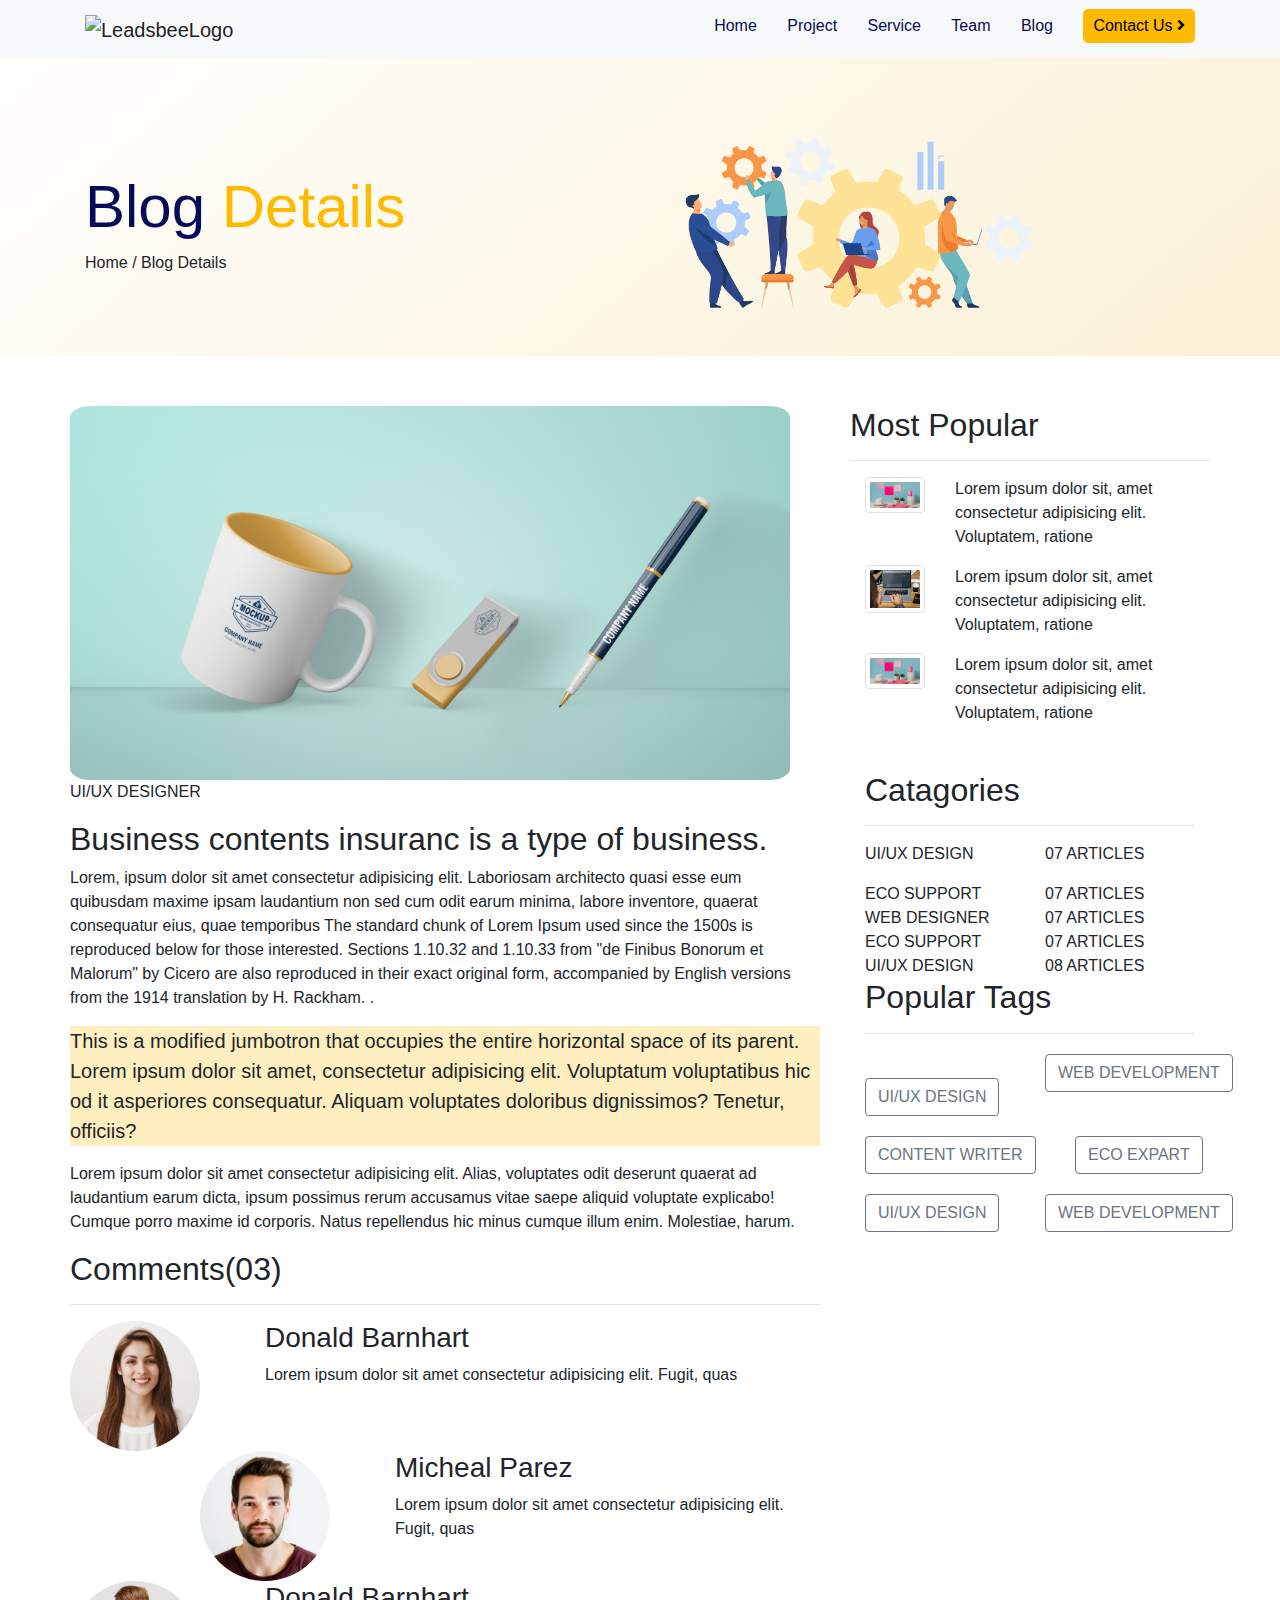
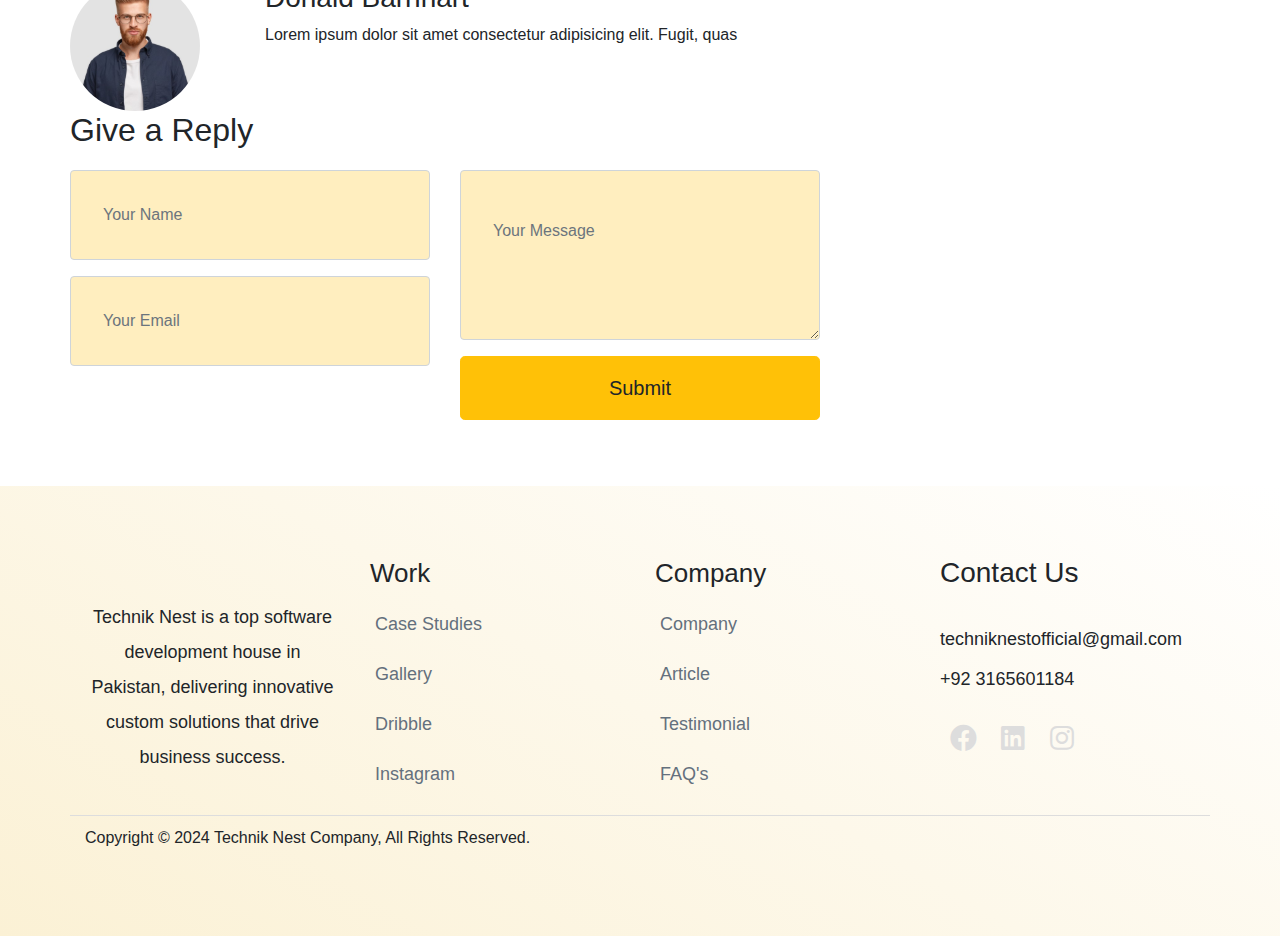
==== blog-details.html @ aa382b64 "first commit" ====
<!DOCTYPE html>
<html lang="en">

<head>
    <meta charset="UTF-8">
    <meta name="viewport" content="width=device-width, initial-scale=1.0">
    <title>Technik Nest</title>
    <link rel="icon" type="image/png" href="./asset/image/logo.png"/>
    <!-- Adding Stylesheets -->
    <link rel="stylesheet" href="https://cdnjs.cloudflare.com/ajax/libs/font-awesome/5.7.1/css/all.min.css">
    
    <link rel="stylesheet" href="https://maxcdn.bootstrapcdn.com/bootstrap/4.0.0/css/bootstrap.min.css"
        integrity="sha384-Gn5384xqQ1aoWXA+058RXPxPg6fy4IWvTNh0E263XmFcJlSAwiGgFAW/dAiS6JXm" crossorigin="anonymous">
    <link rel="stylesheet" href="./asset/css/service-details.css">
    <style>

        @media (max-width: 768px) { 
            .best-solutions{
           width: 80vw;
           margin-right: auto;
           margin-left: auto;

        }
         }
        
    </style>
</head>

<body>
    <!-- Header Start  -->
    <section class="header ">
        <!-- Header Navigation Start  -->
        <div class="container header-nav">
            <div class="row">
                <div class="col-md-12 col-sm-12">
                    <nav class="navbar navbar-expand-lg navbar-light bg-light main-menu fixed-top">
                        <div class="container">
                            <a href="#" class="navbar-brand">
                                <img src="./asset/image/Logo.png" alt=" LeadsbeeLogo">
                            </a>
                            <button class="navbar-toggler" data-toggle="collapse" data-target="#beeToggler">
                                    <span class="navbar-toggler-icon"><i class="fa fa-bars"></i></span>
                            </button>
                            <div class="collapse navbar-collapse" id="beeToggler">
                                <ul class="navbar-nav ml-auto ">
                                    <li><a href="./index.html">Home</a></li>
                                    &nbsp;
                                    <li><a href="./project.html">Project</a></li>
                                    &nbsp;
                                    <li><a href="./service.html">Service</a></li>
                                    &nbsp;
                                    <li><a href="./team.html">Team</a></li>
                                    &nbsp;
                                    <li><a href="./blog.html">Blog</a></li>
                                    &nbsp;
                                    <li><a href="contact-us.html"><button class="nav-button">Contact Us <i class="fas fa-angle-right"></i> </button></a></li>
                                </ul>
                            </div> 
                        </div>
                    </nav>
                </div>
            </div>
        </div>

    <!-- Header Navigation End  -->

    <!-- Header Banner Start  -->
    <div class="container header-content ">
        <div class="row ">
            <div class="col-md-6 centralize">
                <div class="left-content ">
                    <h2>Blog <span class="highlight">Details</span> 
                    </h2>
                   Home / Blog Details
                    
                </div>
            </div>
            <div class="col-md-6">
                <div class="right-content">
                    <img src="./asset/image/Group 1387.png" alt="" class="py-5">
                </div>
            </div>
        </div>
    </div>
    

    </section>
    <!-- Header End  -->
    
    
    <!-- Blog details start  -->
    
    <section class="best-solutions" >
        <div class="container" style="padding: 50px 0px 50px 0px;">
            <div class="row">
                <div class="col-md-8 col-xs-12">
                    <img src="./asset/image/blog-details.svg" class="sample-image-service img-fluid">
                    <div class="blog-post"> 
                        <div class="blog-category">
                        <p> UI/UX DESIGNER </p>
                    </div>
                        <h2 class="blog-title"> Business contents insuranc is a type of business.</h2>  
                        <p>Lorem, ipsum dolor sit amet consectetur adipisicing
                            elit. Laboriosam architecto quasi esse eum quibusdam 
                            maxime ipsam laudantium non sed cum odit earum minima, labore
                             inventore, quaerat consequatur eius, quae temporibus
                             The standard chunk of Lorem Ipsum used since the 1500s is reproduced below for those interested. Sections 1.10.32 and 1.10.33 from "de Finibus Bonorum et Malorum" by Cicero are also reproduced in their exact original form, accompanied by English versions from the 1914 translation by H. Rackham.
                             .</p>     
                             
                            <p style="background:#FFEEBF" class="lead">This is a modified jumbotron that occupies the entire horizontal space of its parent.
                            Lorem ipsum dolor sit amet, consectetur adipisicing elit. Voluptatum voluptatibus hic od
                            it asperiores consequatur. Aliquam voluptates doloribus dignissimos? Tenetur, officiis?</p>

                            <p>Lorem ipsum dolor sit amet consectetur adipisicing elit. Alias, voluptates odit deserunt
                                 quaerat ad laudantium earum dicta, ipsum possimus rerum accusamus vitae saepe aliquid voluptate
                                 explicabo! Cumque porro maxime id corporis. Natus repellendus hic minus cumque illum enim. 
                                 Molestiae, harum.</p>

                                 <h2>Comments(03)</h2>
                                 <hr>

                                 <div class="row" class="centralize">
                                   <div class="col-md-3">
                                       <img src="./asset/image/blog-details1.svg" class="img-fluid"alt="">
                                   </div>
                                   <div class="col-md-9" class="justify-content-center">
                                       <h3>Donald Barnhart</h3>
                                       <p>Lorem ipsum dolor sit amet consectetur adipisicing elit. Fugit, quas</p>
                                   </div>
                                 </div>

                                 <div class="row">
                                     <div class="col-md-2"></div>
                                     <div class="col-md-3">
                                         <img src="./asset/image/blogdetails2.svg" class="img-fluid" alt="">
                                     </div>
                                     <div class="col-md-7" class="justify-content-center">
                                         <h3>Micheal Parez</h3>
                                        <p>Lorem ipsum dolor sit amet consectetur adipisicing elit. Fugit, quas</p>
                                     </div>
                                 </div>

                                 <div class="row">
                                    <div class="col-md-3">
                                        <img src="./asset/image/blog-details3.svg" class="img-fluid" alt="">
                                    </div>
                                    <div class="col-md-9" class="justify-content-center">
                                        <h3>Donald Barnhart</h3>
                                        <p>Lorem ipsum dolor sit amet consectetur adipisicing elit. Fugit, quas</p>
                                    </div>
                                 </div>

                               
                                 <h2>Give a Reply</h2>
                                 <div class="row" style="margin-top: 20px;">
                                     <div class="col-md-6">
                                        <div class="mb-3">
                                            <input style="background:#FFEEBF" type="name" class="form-control" id="exampleFormControlInput1" placeholder="Your Name">
                                        </div>
                                        <div class="mb-3">
                                            <input style="background:#FFEEBF" type="email" class="form-control" id="exampleFormControlInput1" placeholder="Your Email">
                                        </div>
                                    </div>
                                     
                                     <div class="col-md-6">
                                        <div class="mb-3">
                                            <textarea style="background:#FFEEBF" class="form-control py-5" id="exampleFormControlTextarea1" rows="3" placeholder="Your Message"></textarea>
                                    <button type="button" class="btn btn-warning btn-lg btn-block get-quote-button py-3">Submit</button>
                                
                                     </div>
                                 </div>
                               
                </div>
            </div>
        </div>

        <div class="col-md-4 col-xs-12">
            <h2> Most Popular </h2>
            <hr>
            <div class="container">  
            <div class="row">

                 <div class="col-md-3">
                     <img src="./asset/image/Images (7).svg" class="img-thumbnail" alt="">
                   </div>
                  <div class="col-md-9">
                    <p>Lorem ipsum dolor sit, amet consectetur adipisicing elit. Voluptatem, ratione</p>
                  </div>
              </div>

              <div class="row">
                 <div class="col-md-3">
                    <img src="./asset/image/website-template-design-laptop-screen.png" class="img-thumbnail" alt="">
                  </div>
                  <div class="col-md-9">
                    <p>Lorem ipsum dolor sit, amet consectetur adipisicing elit. Voluptatem, ratione</p>

                 </div>
              </div>

              <div class="row">
                <div class="col-md-3">
                    <img src="./asset/image/service_details_sample.png"  class="img-thumbnail" alt="">
                </div>
                <div class="col-md-9">
                    <p>Lorem ipsum dolor sit, amet consectetur adipisicing elit. Voluptatem, ratione</p>
                </div>
            </div>
        </div>
        <div class="container" style="padding-top: 30px;">
            <h2>Catagories</h2>
            <hr>
            <div class="row">
                <div class="col-md-6"><p>UI/UX DESIGN</p></div>
                <div class="col-md-6">07 ARTICLES</div>
            </div>
            <div class="row">
                <div class="col-md-6">ECO SUPPORT</div>
                <div class="col-md-6">07 ARTICLES</div>
            </div>
            <div class="row">
                <div class="col-md-6">WEB DESIGNER</div>
                <div class="col-md-6">07 ARTICLES</div>
            </div>
            <div class="row">
                <div class="col-md-6">ECO SUPPORT</div>
                <div class="col-md-6">07 ARTICLES</div>
            </div>
            <div class="row">
                <div class="col-md-6">UI/UX DESIGN</div>
                <div class="col-md-6">08 ARTICLES</div>
            </div>


        </div>
            <div class="container">
            <h2>Popular Tags</h2>
            <hr>          
                <div class="row" style="margin-top: 20px;">
                    <div class="col-md-6"><button class="btn btn-outline-secondary mt-md-4">UI/UX DESIGN</button></div>
                    <div class="col-md-6"><button class="btn btn-outline-secondary">WEB DEVELOPMENT</button></div>
                </div>
                <div class="row" style="margin-top: 20px;">
                    <div class="col-md-7"> <button class="btn btn-outline-secondary ">CONTENT WRITER </button></div>
                    <div class="col-md-5"> <button class="btn btn-outline-secondary">ECO EXPART</button></div>
                </div>
                <div class="row" style="margin-top: 20px;">
                    <div class="col-md-6"><button class="btn btn-outline-secondary">UI/UX DESIGN</button></div>
                    <div class="col-md-6"><button class="btn btn-outline-secondary">WEB DEVELOPMENT</button></div>
                </div>

            </div>

        </div>



    </div>
</div>

</section>
<!-- blog-details- finish -->


        
    
        
        <!-- Footer Start  -->

        <section class="footer section-padding">
            <div class="container">
                <div class="row">
                    <div class="col-md-3">
                        <div class="footer-widget-1">
                            <img src="./asset/image/Logo.png" alt="">
                            <p>
                                
    Technik Nest is a top software development house in Pakistan, delivering innovative custom solutions that drive business success.
                            </p>
                        </div>
                    </div>
                    <div class="col-md-3">
                        <div class="footer-widget-2">
                            <h3>Work</h3>
                            <ul>
                                <li><a href="#">Case Studies</a></li>
                                <li><a href="#">Gallery</a></li>
                                <li><a href="#">Dribble</a></li>
                                <li><a href="#">Instagram</a></li>
                            </ul>
                        </div>
                    </div>
                    <div class="col-md-3">
                        <div class="footer-widget-3">
                            <h3>Company</h3>
                            <ul>
                                <li><a href="#">Company</a></li>
                                <li><a href="#">Article</a></li>
                                <li><a href="#">Testimonial</a></li>
                                <li><a href="#">FAQ's</a></li>
                            </ul>
                        </div>
                    </div>
                    <div class="col-md-3">
                        <div class="footer-widget-4">
                            <h3>Contact Us</h3>
                            <p>
                                techniknestofficial@gmail.com <br> +92 3165601184
                                                   </p>
                            <ul>
                                <li><a href="https://www.facebook.com/techniknest"><i class="fab fa-facebook"></i></a></li>
                                <li><a href="https://www.linkedin.com/company/techniknest/"><i class="fab fa-linkedin"></i></a></li>
                                <li><a href="https://www.instagram.com/techniknest"><i class="fab fa-instagram"></i></a></li>
                                
                            </ul>
                        </div>
                    </div>
                </div>
                
                <div class="row" style="border-top: 1px solid #ddd; padding-top: 10px;">
                    <div class="col-md-10">
                        <div class="copyright-text">
                            <p>
                                Copyright © 2024 Technik Nest Company, All Rights Reserved.
                            </p>
                        </div>
                    </div>
                    
                </div>
            </div>
        </section>
    <!-- Footer End  -->
    
    
        <!--Adding Scripts-->
        <script src="https://code.jquery.com/jquery-3.2.1.slim.min.js"
            integrity="sha384-KJ3o2DKtIkvYIK3UENzmM7KCkRr/rE9/Qpg6aAZGJwFDMVNA/GpGFF93hXpG5KkN"
            crossorigin="anonymous"></script>
        <script src="https://cdnjs.cloudflare.com/ajax/libs/popper.js/1.12.9/umd/popper.min.js"
            integrity="sha384-ApNbgh9B+Y1QKtv3Rn7W3mgPxhU9K/ScQsAP7hUibX39j7fakFPskvXusvfa0b4Q"
            crossorigin="anonymous"></script>
        <script src="https://maxcdn.bootstrapcdn.com/bootstrap/4.0.0/js/bootstrap.min.js"
            integrity="sha384-JZR6Spejh4U02d8jOt6vLEHfe/JQGiRRSQQxSfFWpi1MquVdAyjUar5+76PVCmYl"
            crossorigin="anonymous"></script>
    </body>
    
    </html>
---- asset/css/service-details.css ----
*{
    margin: 0;
    padding: 0;
}
html,body{
    height: 100%;
    font-family:sans-serif;
    scroll-behavior: smooth;
}
a:hover{
    text-decoration: none;
}
.section-padding{
    padding: 70px;
}
/* Adding Fonts*/

@import url('https://fonts.googleapis.com/css2?family=Poppins:wght@400;500&family=Roboto:wght@400;500&display=swap');

.header{
    background: linear-gradient(-40deg, #FBF1D5, #fff);
    height: auto;
}

/* Header Navigation Styles */
.header-nav {
    min-height: 90px;
}
.navbar-brand img{
    width: 100%;
    height: auto;
}
.main-menu ul li{
    margin-left: 26px;
    text-align: center;
}
.main-menu ul li a{
    font-family: 'Poppins', sans-serif;
    color: #070A57;
    font-weight: 500;
    font-size: 16px;
}
.main-menu ul li:hover{
    transform: scale(1.1);
    transition: 0.5s all ease;
}
button.nav-button{
    background:#FFBA00;
    font-family: 'Poppins', sans-serif;
    font-size: 16px;
    padding: 5px 10px;
    border: none;
    vertical-align: middle;
    margin-top: -5px;
    border-radius: 5px;
}

/* Header Banner Area Styles */

.container.header-content {
    height: 100%;
}
.highlight{
    color: #FFBA00;
}
.left-content h2 {
    font-family: 'Roboto', sans-serif;
    font-size: 60px;
    font-weight: 500;
    color: #070A57;
}
.centralize{
    display: flex;
    align-items: center;
}
.left-content p {
    font-family: 'Roboto',sans-serif;
    font-size: 16px;
    font-weight: 400;
    color: #64707D;
}
.call-to-action button {
    background: #FFBA00;
    border: none;
    font-family: 'Roboto',sans-serif;
    font-size: 18px;
    font-weight: 500;
    padding: 5px 10px;
}
.call-to-action button:hover{
    transform: scale(1.1);
    transition: 0.5s all ease;
}

.call-to-action a {
    font-family: 'Roboto',sans-serif;
    font-size: 18px;
    font-weight: 500;
    color: #FFBA00;
    text-decoration: underline;
    margin-left: 30px;
}

.right-content img{
    width: 70%;
    padding-left: 30px;
}

/* best solutions for your business start */
.sample-image-service {
width: 45rem;
border-radius: 3%;

}

.get-quote {
    text-align: center;
    padding-bottom: 2rem;
}

.get-quote-button {
    margin-top: 1rem;
}
.form-control {
    padding: 2rem;
}

.feature li {
    padding-left: 2rem;
    background-image: url(../image/check.svg);
    background-repeat: no-repeat;
    line-height: 1.5rem;
    margin-bottom: 1rem;
    list-style-type: none;
    
  }
.feature {
    font-weight: bold;
}

/* Work process syles */ 

.process-block {
    text-align: center;
    padding: 10px;
}

.card-header  {
    background-color: #faea7e;
    
}
.card:hover{
    transform: scale(1.1);
    transition: 0.5s all ease;
    box-shadow: 0 4px 8px 0 rgba(0, 0, 0, 0.2), 0 6px 20px 0 rgba(0, 0, 0, 0.19);
}

.process-block img {
    background: #FBF5E5;
    border: 2px dotted #FFBA00;
    padding: 15px 20px;
    border-radius: 8px;
    margin-bottom: 15px;
}
.process-block img:hover{
    transform: scale(1.1);
    transition: 0.5s all ease;
}

.process-block p {
    font-family: 'Roboto',sans-serif;
    font-size: 18px;
    font-weight: 400;
    padding-top: 10px;
}

.process-block h3 {
    font-family: 'Roboto',sans-serif;
    font-size: 26px;
    font-weight: 500;
}
.project-discussion{
    margin-left: 30px;
    height: auto;
    
}
.project-discussion-image img{
    
    
}
.project-discussion h2 {
    font-family: 'Roboto',sans-serif;
    font-size: 45px;
    font-weight: 500;
    color: #070A57;}
    
    .project-discussion p {
        font-family: 'Roboto',sans-serif;
        font-size: 18px;
        line-height: 35px;
        color: #64707D;}
        
        .project-discussion button {
            background:#FFBA00;
            font-family: 'Poppins', sans-serif;
            font-size: 16px;
            padding: 5px 10px;
            border: none;
            vertical-align: middle;
            margin-top: -5px;
            border-radius: 5px;
            
        }
        
        .project-discussion button:hover{
            transform: scale(1.1);
            transition: 0.5s all ease;
        }
        /* Work process syles finish */ 
        
        /* Featured Designs */
        
        .square {
            position: relative;
            width: 300px;     
            height: 300px;
            overflow: hidden;
            
         }
         .square-img {
            position: absolute;
            max-width: 100%;
            width: 100%;
            height: auto;
            top: 50%;     
            left: 50%;
            transform: translate( -50%, -50%);
            padding-right: 1.1rem;
            padding-left: 1.1rem;
            border-radius: 8%;
        }


        
       /* Footer Styles */

.footer{
    background: linear-gradient(30deg, #FBF1D5, #fff);
}
.footer-widget-1 p {
    font-family: 'Roboto',sans-serif;
    font-size: 18px;
    line-height: 35px;
    margin-top: 20px;
    text-align: center;
}
.footer-widget-2 h3,.footer-widget-3 h3 {font-family: 'Roboto',sans-serif;font-size: 26px;font-weight: 500;line-height: 35px;}

.footer-widget-2 ul li,.footer-widget-3 ul li {
    list-style: none;
    padding: 5px;
}

.footer-widget-2 ul li a,.footer-widget-3 ul li a {
    font-family: 'Roboto',sans-serif;
    font-size: 18px;
    line-height: 40px;
    color: #64707D;
}
.footer-widget-4 p{
    font-family: 'Roboto',sans-serif;
    font-size: 18px;
    font-weight: 400;
    line-height: 40px;
    margin-top: 30px;
    margin-bottom: 20px;
}
.footer-widget-4 ul li{
    list-style-type: none;
    display: inline;
    padding: 5px 10px;
    font-size: 27px;
}
.footer-widget-4 ul li a {
    color: #DDDDDD;
}

.footer-widget-4 ul li a:hover {
    color: #FFBA00;
    transition: all 0.5s ease-in-out;
}
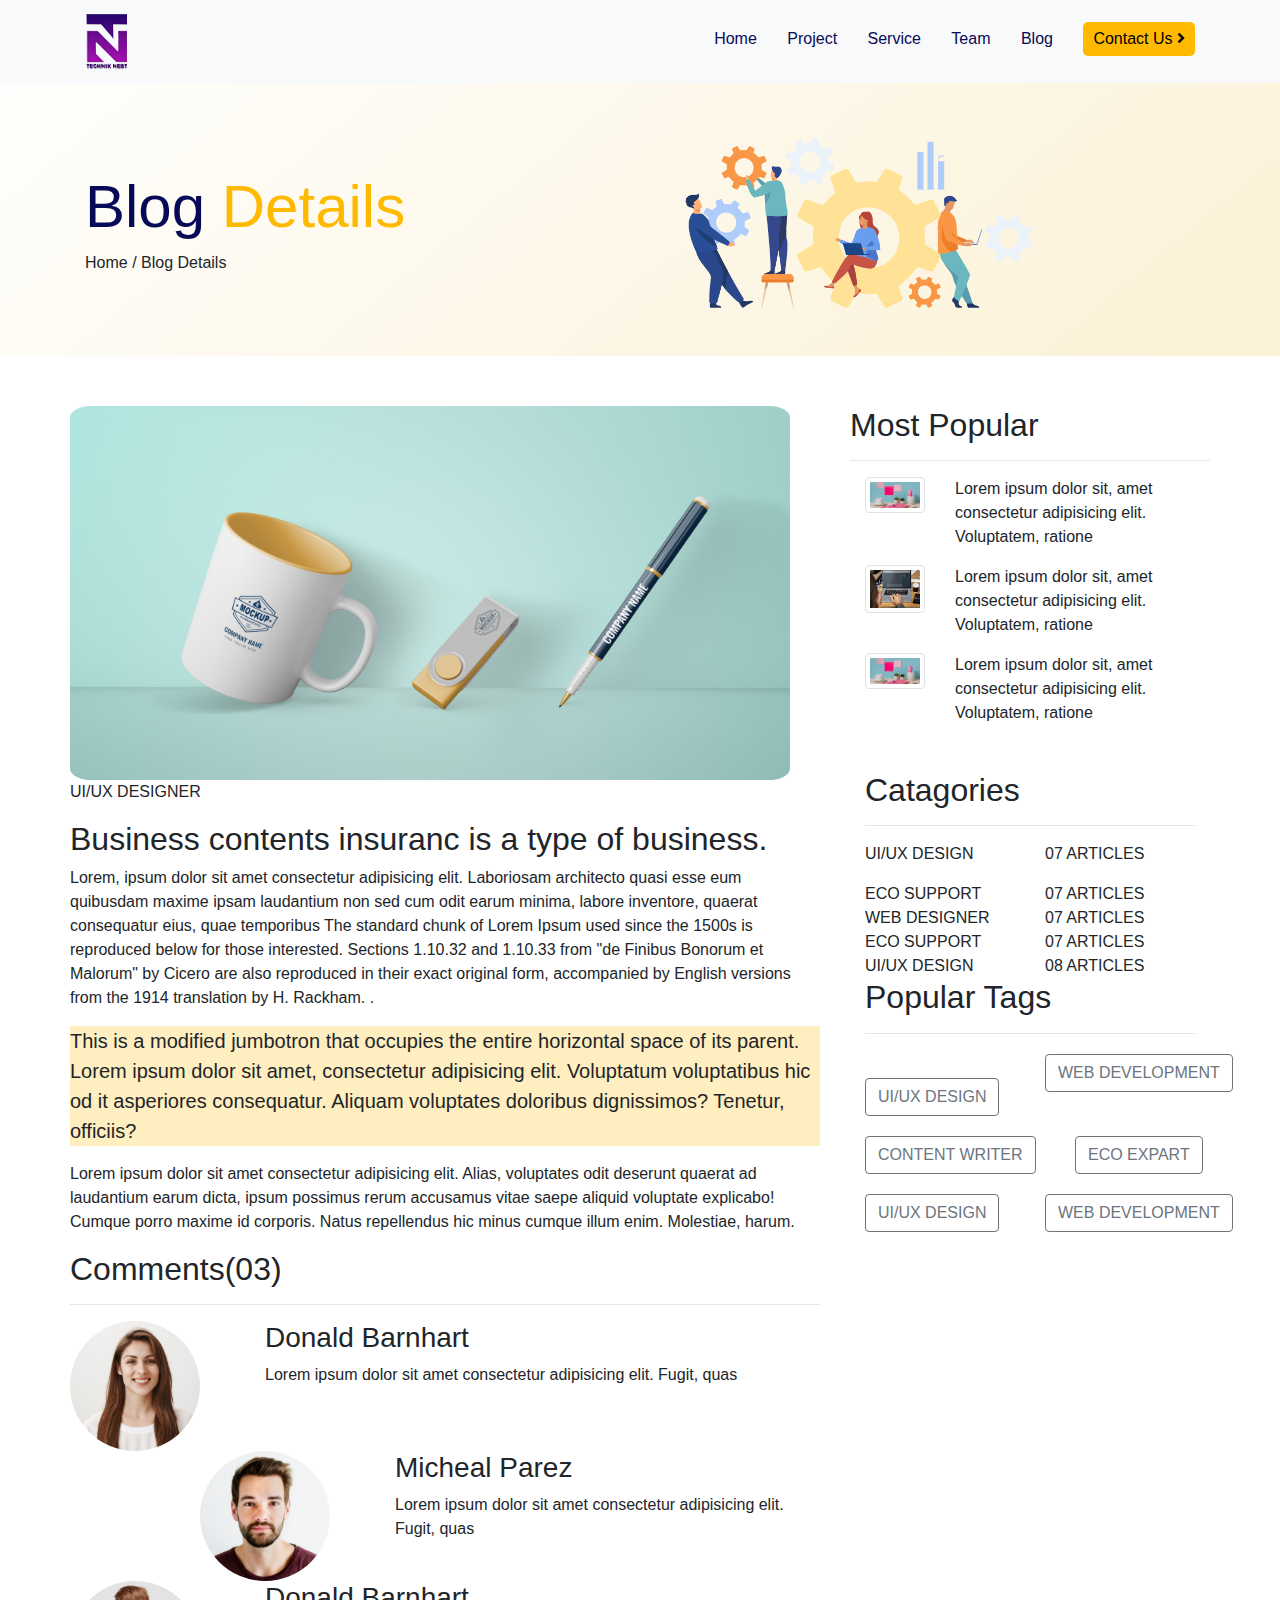
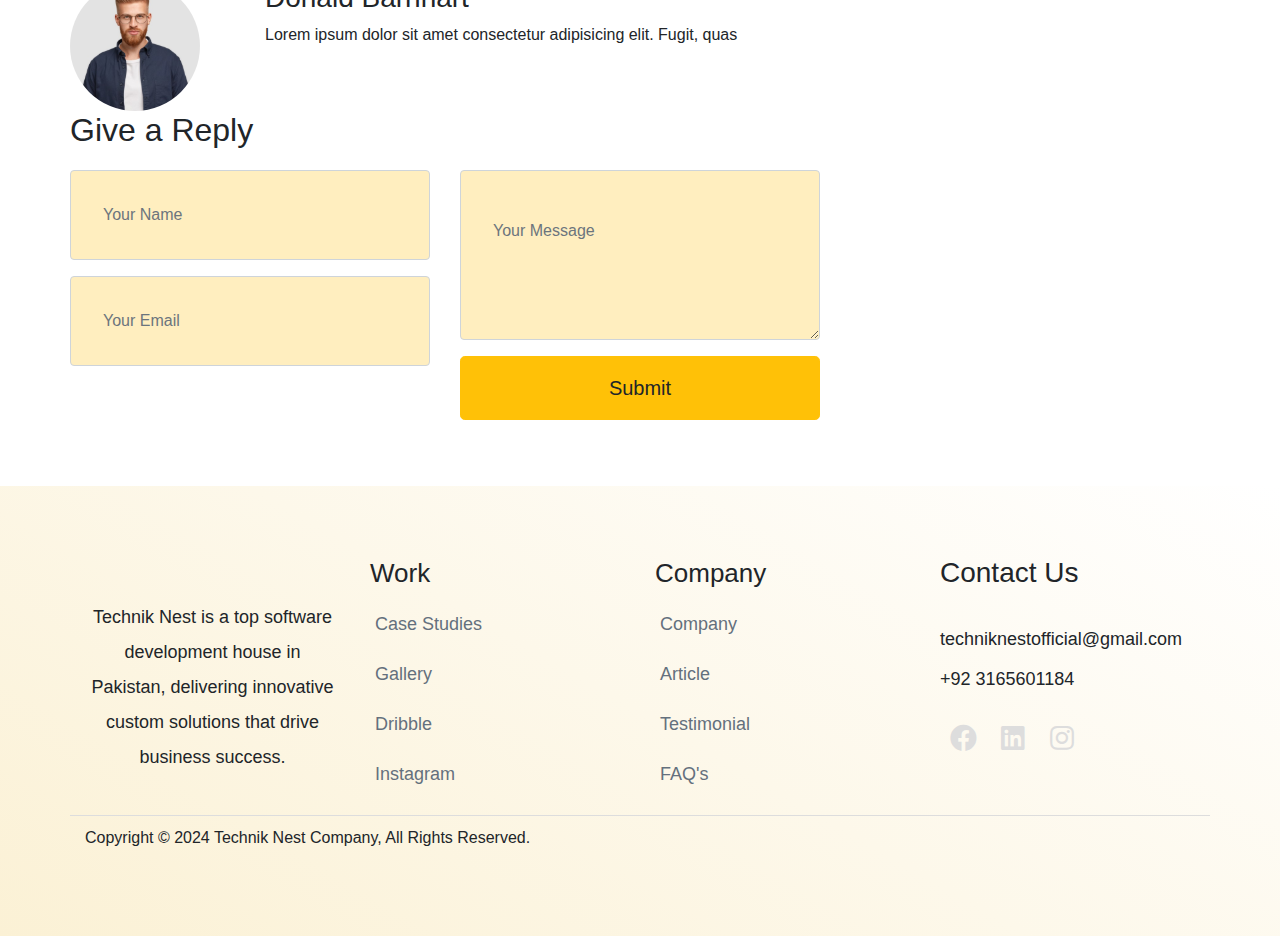
==== commit 3312f586: "Update blog-details.html" ====
--- a/blog-details.html
+++ b/blog-details.html
@@ -36,7 +36,7 @@
                     <nav class="navbar navbar-expand-lg navbar-light bg-light main-menu fixed-top">
                         <div class="container">
                             <a href="#" class="navbar-brand">
-                                <img src="./asset/image/Logo.png" alt=" LeadsbeeLogo">
+                                <img src="./asset/image/logo.png" alt=" Technik Nest">
                             </a>
                             <button class="navbar-toggler" data-toggle="collapse" data-target="#beeToggler">
                                     <span class="navbar-toggler-icon"><i class="fa fa-bars"></i></span>
@@ -344,4 +344,4 @@
             crossorigin="anonymous"></script>
     </body>
     
-    </html>+    </html>
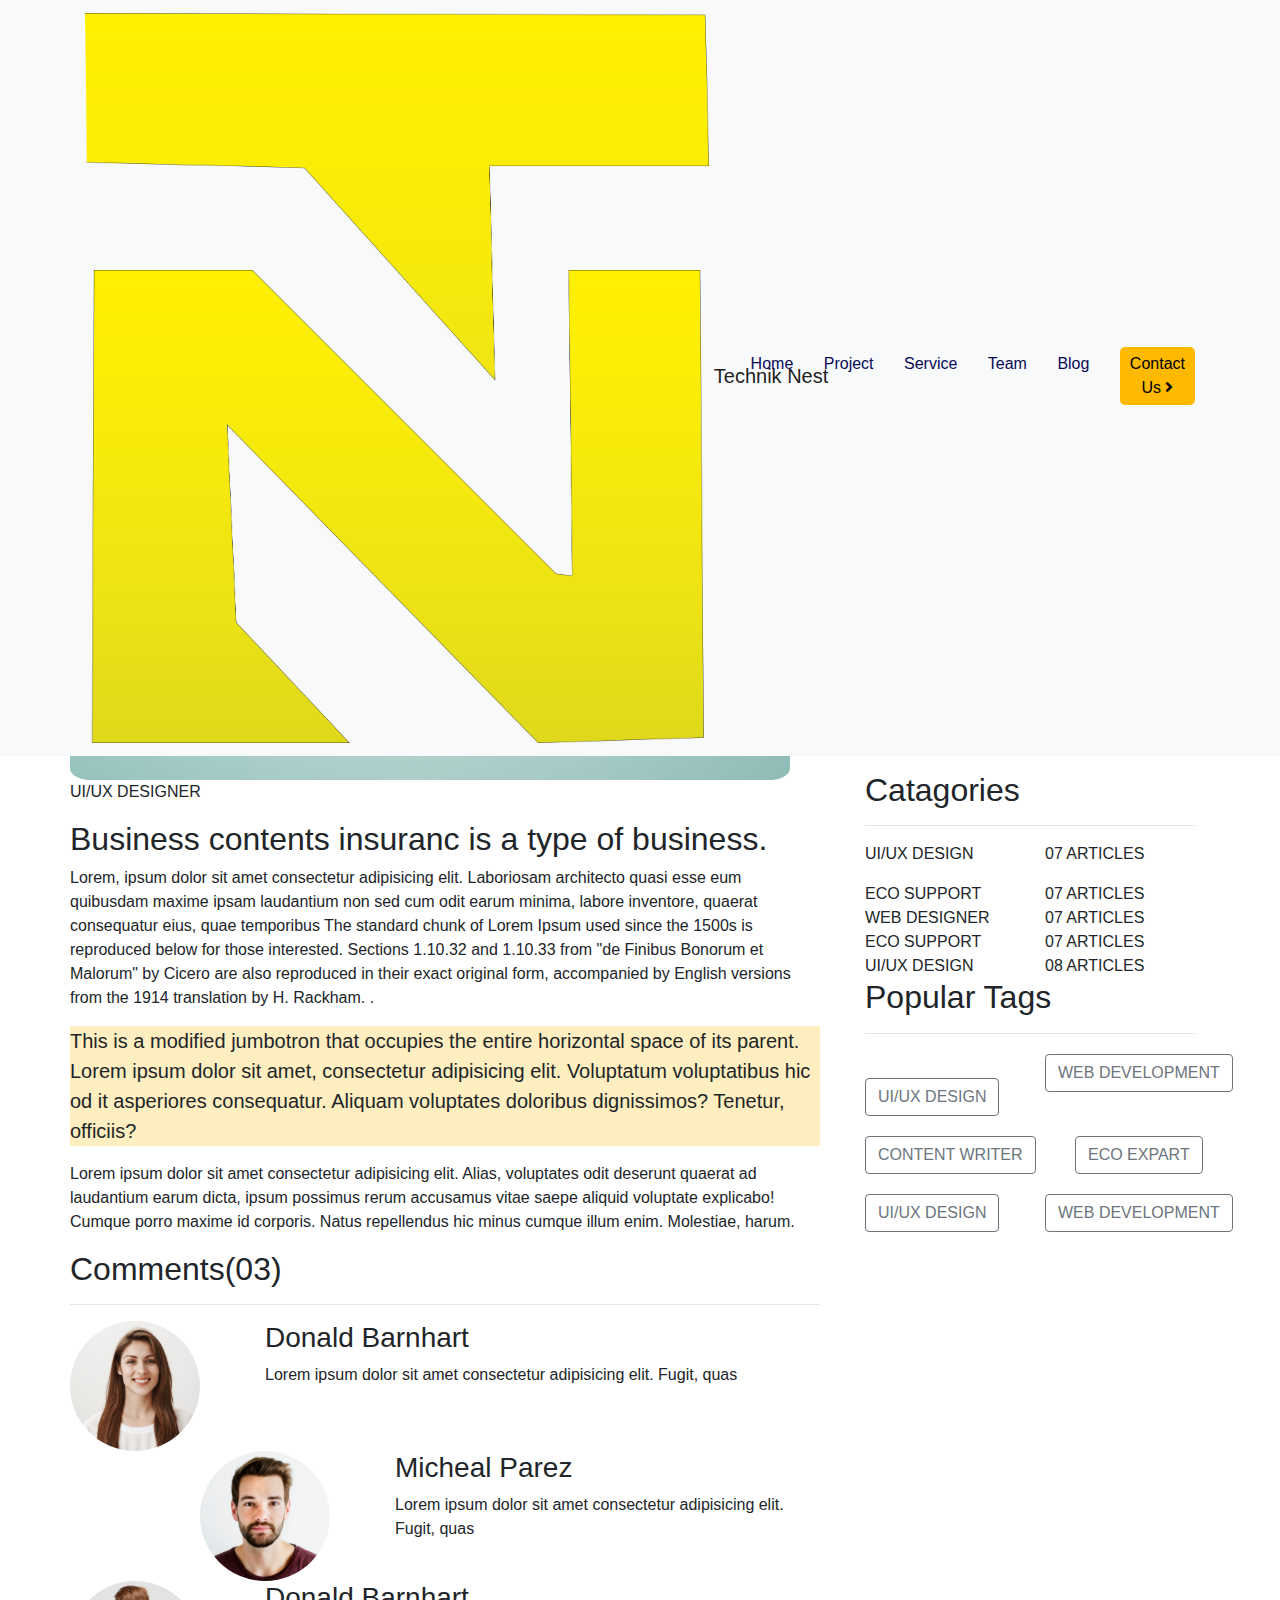
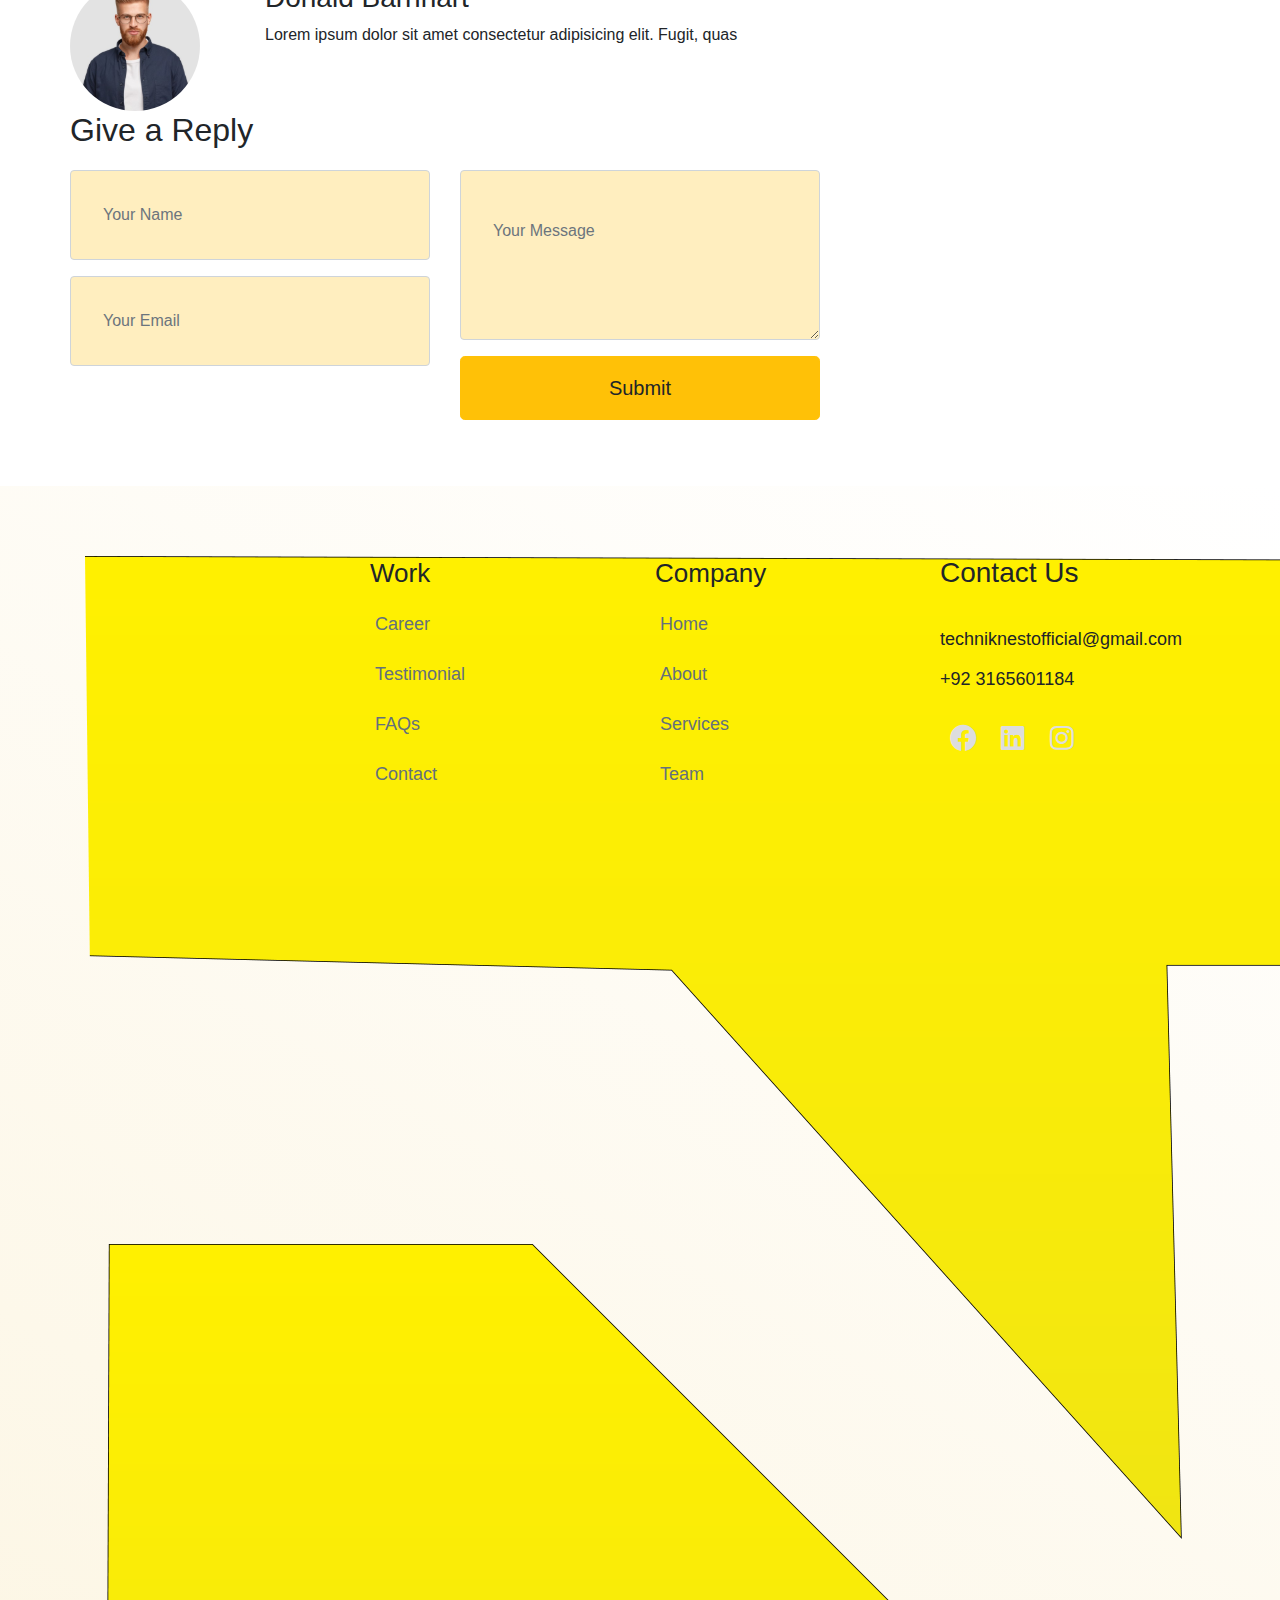
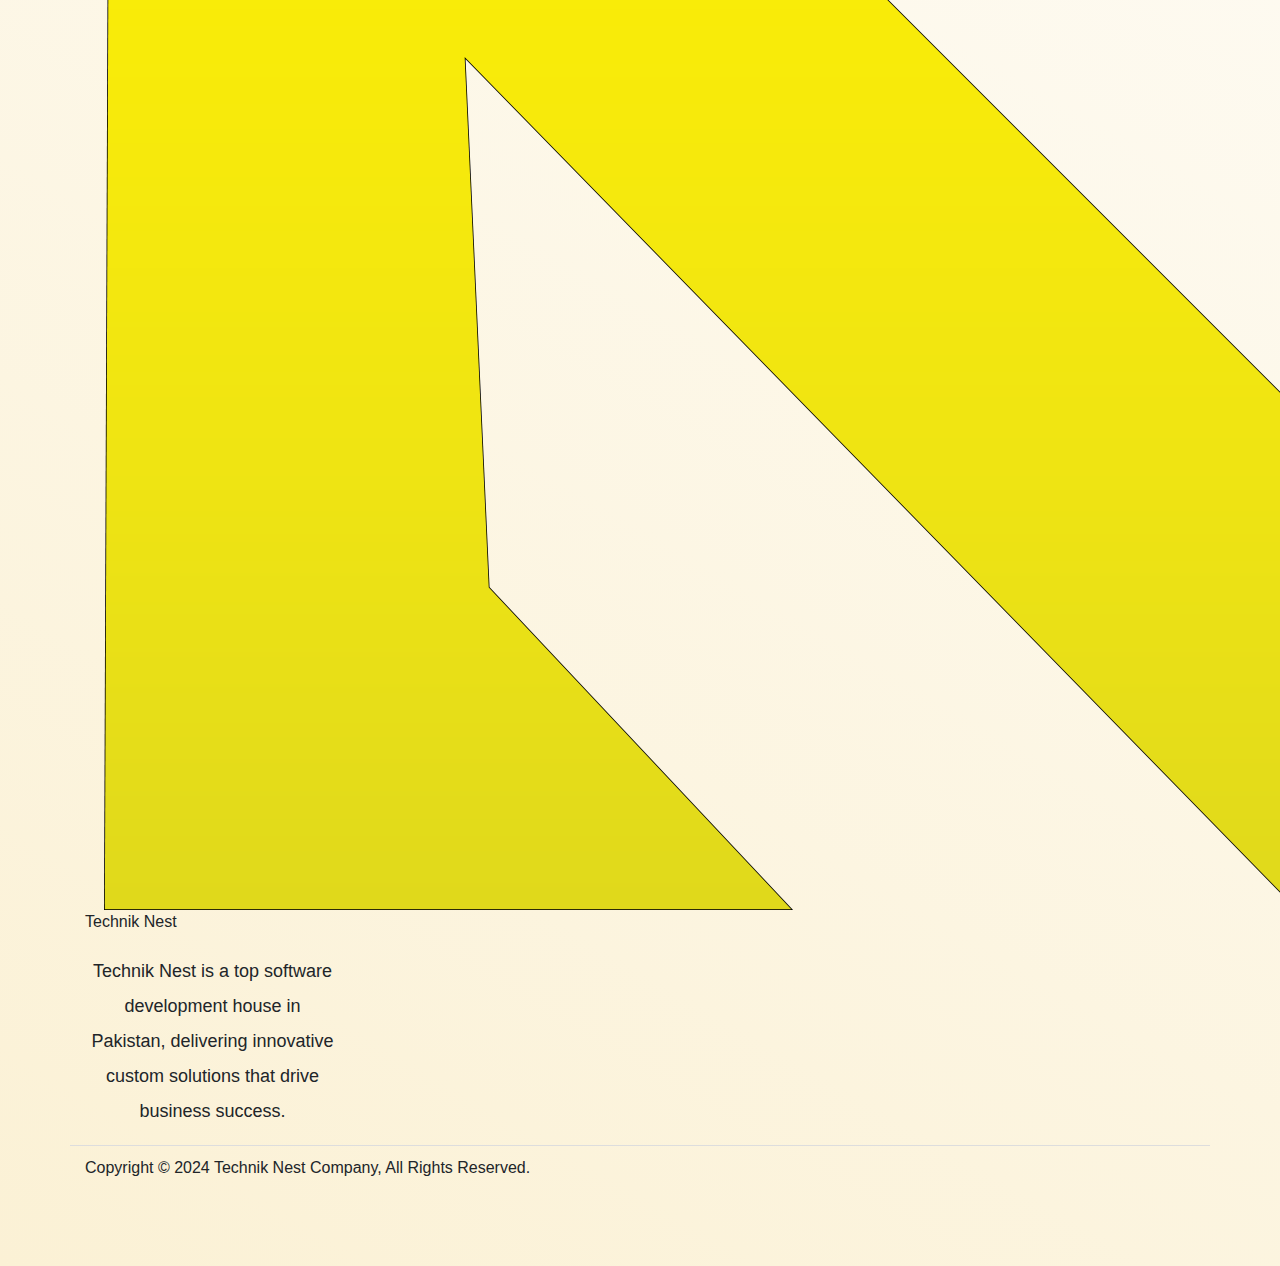
==== commit 77ec8d73: "changes" ====
--- a/blog-details.html
+++ b/blog-details.html
@@ -37,6 +37,7 @@
                         <div class="container">
                             <a href="#" class="navbar-brand">
                                 <img src="./asset/image/logo.png" alt=" Technik Nest">
+                                <span class="brand-text">Technik Nest</span>
                             </a>
                             <button class="navbar-toggler" data-toggle="collapse" data-target="#beeToggler">
                                     <span class="navbar-toggler-icon"><i class="fa fa-bars"></i></span>
@@ -264,71 +265,70 @@
 
         
     
-        
-        <!-- Footer Start  -->
-
-        <section class="footer section-padding">
-            <div class="container">
-                <div class="row">
-                    <div class="col-md-3">
-                        <div class="footer-widget-1">
-                            <img src="./asset/image/Logo.png" alt="">
-                            <p>
-                                
-    Technik Nest is a top software development house in Pakistan, delivering innovative custom solutions that drive business success.
-                            </p>
-                        </div>
-                    </div>
-                    <div class="col-md-3">
-                        <div class="footer-widget-2">
-                            <h3>Work</h3>
-                            <ul>
-                                <li><a href="#">Case Studies</a></li>
-                                <li><a href="#">Gallery</a></li>
-                                <li><a href="#">Dribble</a></li>
-                                <li><a href="#">Instagram</a></li>
-                            </ul>
-                        </div>
-                    </div>
-                    <div class="col-md-3">
-                        <div class="footer-widget-3">
-                            <h3>Company</h3>
-                            <ul>
-                                <li><a href="#">Company</a></li>
-                                <li><a href="#">Article</a></li>
-                                <li><a href="#">Testimonial</a></li>
-                                <li><a href="#">FAQ's</a></li>
-                            </ul>
-                        </div>
-                    </div>
-                    <div class="col-md-3">
-                        <div class="footer-widget-4">
-                            <h3>Contact Us</h3>
-                            <p>
-                                techniknestofficial@gmail.com <br> +92 3165601184
-                                                   </p>
-                            <ul>
-                                <li><a href="https://www.facebook.com/techniknest"><i class="fab fa-facebook"></i></a></li>
-                                <li><a href="https://www.linkedin.com/company/techniknest/"><i class="fab fa-linkedin"></i></a></li>
-                                <li><a href="https://www.instagram.com/techniknest"><i class="fab fa-instagram"></i></a></li>
-                                
-                            </ul>
-                        </div>
+       <!-- Footer Start  -->
+    <section class="footer section-padding">
+        <div class="container">
+            <div class="row">
+                <div class="col-md-3">
+                    <div class="footer-widget-1">
+                        <img src="./asset/image/logo.png" alt="">
+                        <span class="brand-text">Technik Nest</span>
+                        <p>
+                            
+Technik Nest is a top software development house in Pakistan, delivering innovative custom solutions that drive business success.
+                        </p>
+                    </div>
+                </div>
+                <div class="col-md-3">
+                    <div class="footer-widget-2">
+                        <h3>Work</h3>
+                        <ul>
+                            <li><a href="./Career.html">Career</a></li>
+                            <li><a href="./Testimonial.html">Testimonial</a></li>
+                            <li><a href="./Faq.html">FAQs</a></li>
+                            <li><a href="./contact-us.html">Contact</a></li>
+                        </ul>
+                    </div>
+                </div>
+                <div class="col-md-3">
+                    <div class="footer-widget-3">
+                        <h3>Company</h3>
+                        <ul>
+                            <li><a href="./index.html">Home</a></li>
+                            <li><a href="./about.html">About</a></li>
+                            <li><a href="./service.html">Services</a></li>
+                            <li><a href="./team.html">Team</a></li>
+                        </ul>
+                    </div>
+                </div>
+                <div class="col-md-3">
+                    <div class="footer-widget-4">
+                        <h3>Contact Us</h3>
+                        <p>
+                            techniknestofficial@gmail.com <br> +92 3165601184
+						                       </p>
+                        <ul>
+                            <li><a href="https://www.facebook.com/techniknest"><i class="fab fa-facebook"></i></a></li>
+                            <li><a href="https://www.linkedin.com/company/techniknest/"><i class="fab fa-linkedin"></i></a></li>
+                            <li><a href="https://www.instagram.com/techniknest"><i class="fab fa-instagram"></i></a></li>
+                            
+                        </ul>
+                    </div>
+                </div>
+            </div>
+			
+			<div class="row" style="border-top: 1px solid #ddd; padding-top: 10px;">
+                <div class="col-md-10">
+                    <div class="copyright-text">
+                        <p>
+                            Copyright © 2024 Technik Nest Company, All Rights Reserved.
+                        </p>
                     </div>
                 </div>
                 
-                <div class="row" style="border-top: 1px solid #ddd; padding-top: 10px;">
-                    <div class="col-md-10">
-                        <div class="copyright-text">
-                            <p>
-                                Copyright © 2024 Technik Nest Company, All Rights Reserved.
-                            </p>
-                        </div>
-                    </div>
-                    
-                </div>
-            </div>
-        </section>
+            </div>
+        </div>
+    </section>
     <!-- Footer End  -->
     
     
--- a/asset/css/service-details.css
+++ b/asset/css/service-details.css
@@ -184,10 +184,7 @@
     height: auto;
     
 }
-.project-discussion-image img{
-    
-    
-}
+
 .project-discussion h2 {
     font-family: 'Roboto',sans-serif;
     font-size: 45px;
